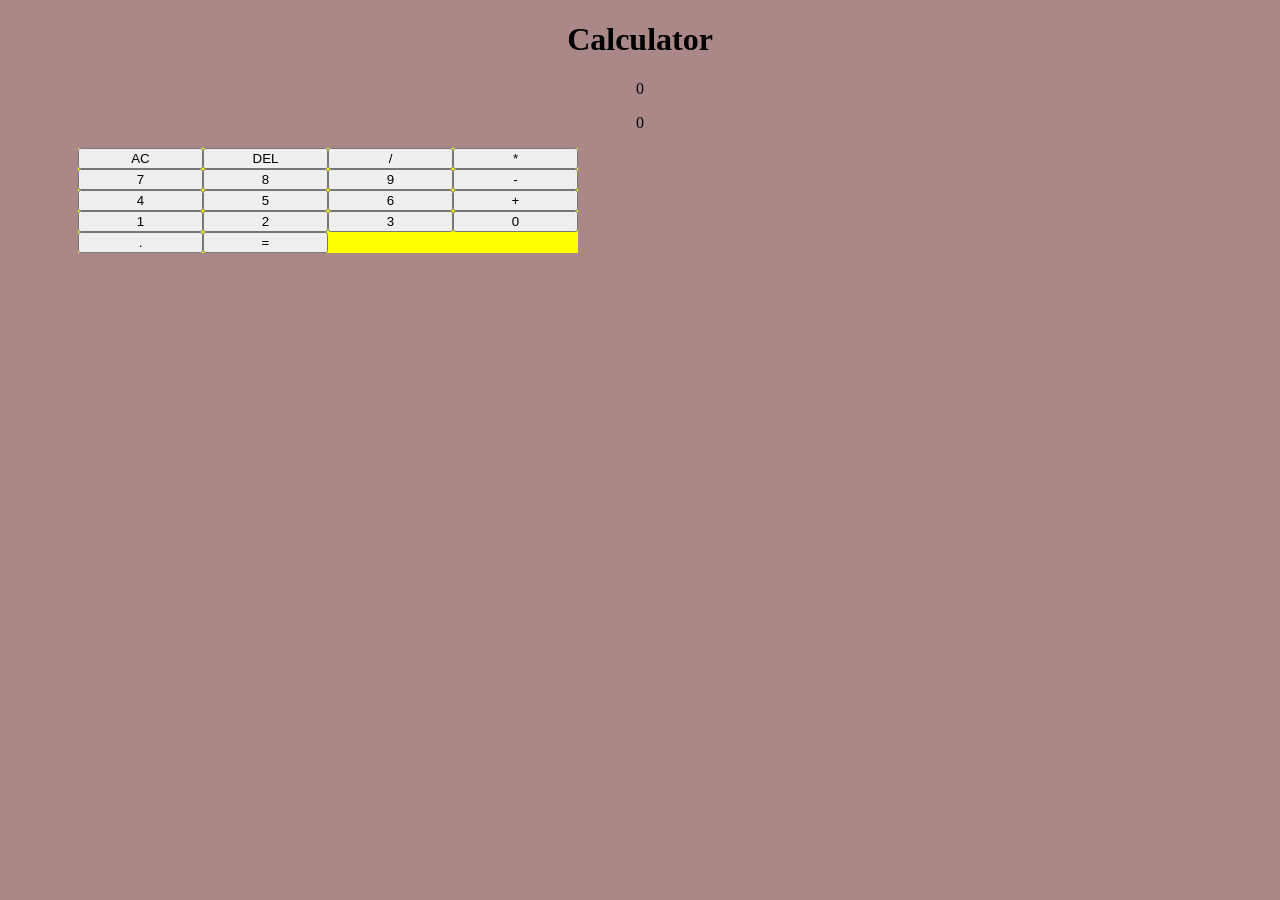
==== WebDev-L2-Calculator/index.html @ aafe076f "feat: completed level 2 calculator project using state architecture" ====
<!doctype html>
<html lang="en">
  <head>
    <meta charset="UTF-8" />
    <meta name="viewport" content="width=device-width, initial-scale=1.0" />
    <title>Calculator</title>
    <link rel="stylesheet" href="style.css" />
  </head>
  <body>
    <div>
        <h1>Calculator</h1>
      <div class="display">
        <p class="previous-number">0</p>

        <p class="current-number">0</p>
      </div>
      <div class="button-grid">
        <button class="btn-action">AC</button>
        <button class="btn-action">DEL</button>
        <button class="btn-operator">/</button>
        <button class="btn-operator">*</button>
        <button class="btn-number">7</button>
        <button class="btn-number">8</button>
        <button class="btn-number">9</button>
        <button class="btn-operator">-</button>
        <button class="btn-number">4</button>
        <button class="btn-number">5</button>
        <button class="btn-number">6</button>
        <button class="btn-operator">+</button>
        <button class="btn-number">1</button>
        <button class="btn-number">2</button>
        <button class="btn-number">3</button>
        <button class="btn-number">0</button>
        <button class="btn-number">.</button>
        <button class="btn-action">=</button>
      </div>
    </div>
    <script src="script.js"></script>
  </body>
</html>
---- WebDev-L2-Calculator/style.css ----
body{
    background-color: rgb(170, 136, 136);
    text-align: center;
}
.button-grid{
    background-color: yellow;
    display: grid;
    grid-template-columns: repeat(4,1fr);
    width: 500px;
    margin-left: 70px;
}
.button-grid :hover{
    color: purple;
}
.button-grid :active{
    color: aqua;
}
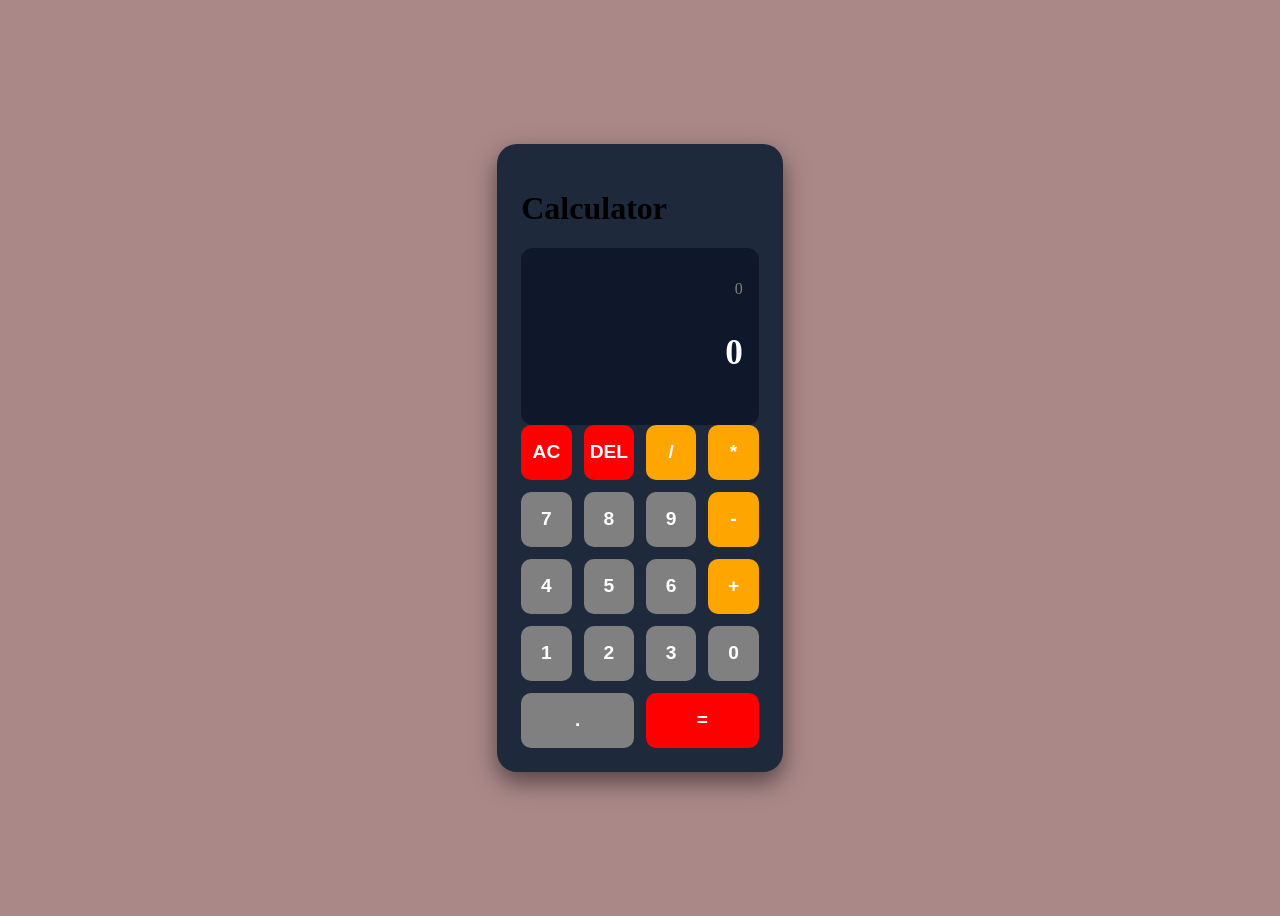
==== commit ba44d9c1: "style: redesign calculator UI with responsive dark mode card" ====
--- a/WebDev-L2-Calculator/index.html
+++ b/WebDev-L2-Calculator/index.html
@@ -7,11 +7,10 @@
     <link rel="stylesheet" href="style.css" />
   </head>
   <body>
-    <div>
-        <h1>Calculator</h1>
+    <div class="calculator-card">
+      <h1>Calculator</h1>
       <div class="display">
         <p class="previous-number">0</p>
-
         <p class="current-number">0</p>
       </div>
       <div class="button-grid">
@@ -19,20 +18,24 @@
         <button class="btn-action">DEL</button>
         <button class="btn-operator">/</button>
         <button class="btn-operator">*</button>
+
         <button class="btn-number">7</button>
         <button class="btn-number">8</button>
         <button class="btn-number">9</button>
         <button class="btn-operator">-</button>
+
         <button class="btn-number">4</button>
         <button class="btn-number">5</button>
         <button class="btn-number">6</button>
         <button class="btn-operator">+</button>
+
         <button class="btn-number">1</button>
         <button class="btn-number">2</button>
         <button class="btn-number">3</button>
         <button class="btn-number">0</button>
-        <button class="btn-number">.</button>
-        <button class="btn-action">=</button>
+
+        <button class="btn-number btn-period">.</button>
+        <button class="btn-action btn-equals">=</button>
       </div>
     </div>
     <script src="script.js"></script>
--- a/WebDev-L2-Calculator/style.css
+++ b/WebDev-L2-Calculator/style.css
@@ -1,17 +1,78 @@
-body{
+body {
     background-color: rgb(170, 136, 136);
-    text-align: center;
+    min-height: 100vh;
+    display: flex;
+    justify-content: center;
+    align-items: center;
 }
-.button-grid{
-    background-color: yellow;
+
+.calculator-card {
+    max-width: 360px;
+    background-color: #1e293b;
+    border-radius: 20px;
+    padding: 24px;
+    box-shadow: 0 10px 25px rgba(0, 0, 0, 0.5);
+}
+
+.display {
+    text-align: right;
+    background-color: #0f172a;
+    border-radius: 12px;
+    padding: 16px;
+    min-height: 80px;
+}
+
+.previous-number {
+    font-size: 1rem;
+    color: gray;
+}
+
+.current-number {
+    font-size: 2.2rem;
+    font-weight: bold;
+    color: #ffffff;
+}
+
+.button-grid {
     display: grid;
-    grid-template-columns: repeat(4,1fr);
-    width: 500px;
-    margin-left: 70px;
+    grid-template-columns: repeat(4, 1fr);
+    width: 100%;
+    gap: 12px;
 }
-.button-grid :hover{
-    color: purple;
+
+.btn-equals {
+    grid-column: span 2;
 }
-.button-grid :active{
-    color: aqua;
+
+.btn-period {
+    grid-column: span 2;
+    font-weight: bold;
+}
+
+button {
+    border: none;
+    height: 55px;
+    border-radius: 10px;
+    font-size: 1.2rem;
+    font-weight: 600;
+    cursor: pointer;
+    color: #ffffff;
+}
+
+.btn-number {
+    background-color: gray;
+}
+
+.btn-operator {
+    background-color: orange;
+}
+.btn-action{
+    background-color: red;
+}
+
+button:hover{
+    filter: brightness(1.15);
+}
+button:active{
+    transform: scale(0.96);
 }
